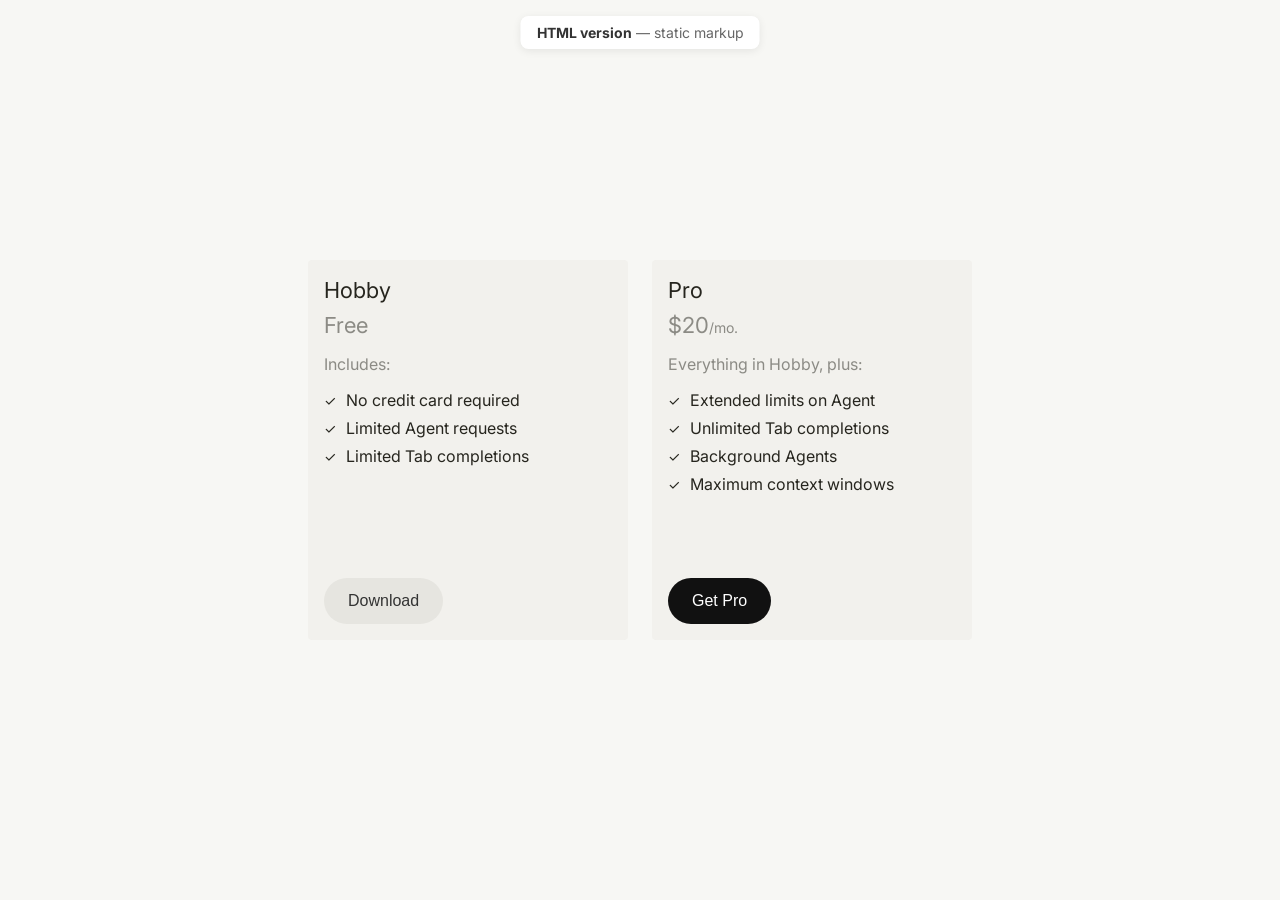
==== index.html @ 7db70767 "Initial commit" ====
<!DOCTYPE html>
<html lang="en">
<head>
    <meta charset="UTF-8">
    <meta name="viewport" content="width=device-width, initial-scale=1.0">
    <title>Pricing Plans — HTML version</title>
    <link rel="preconnect" href="https://fonts.googleapis.com">
    <link rel="preconnect" href="https://fonts.gstatic.com" crossorigin>
    <link href="https://fonts.googleapis.com/css2?family=Inter:wght@400;500;600;700&display=swap" rel="stylesheet">
    <link rel="stylesheet" href="styles.css">
</head>
<body>
    <p class="page-label"><strong>HTML version</strong> — static markup</p>
    <div class="cards-container">
        <div class="card">
            <div class="card-top">
                <h3 class="card-title">Hobby</h3>
                <p class="card-price">
                    <span class="card-price-amount">Free</span>
                </p>
                <div class="card-content">
                    <p class="includes-text">Includes:</p>
                    <ul class="features-list">
                        <li>
                            <span class="checkmark">✓</span>
                            No credit card required
                        </li>
                        <li>
                            <span class="checkmark">✓</span>
                            Limited Agent requests
                        </li>
                        <li>
                            <span class="checkmark">✓</span>
                            Limited Tab completions
                        </li>
                    </ul>
                </div>
            </div>
            <button class="download-button secondary">Download</button>
        </div>
        <div class="card">
            <div class="card-top">
                <h3 class="card-title">Pro</h3>
                <p class="card-price">
                    <span class="card-price-amount">$20</span>
                    <span class="card-price-period">/mo.</span>
                </p>
                <div class="card-content">
                    <p class="includes-text">Everything in Hobby, plus:</p>
                    <ul class="features-list">
                        <li>
                            <span class="checkmark">✓</span>
                            Extended limits on Agent
                        </li>
                        <li>
                            <span class="checkmark">✓</span>
                            Unlimited Tab completions
                        </li>
                        <li>
                            <span class="checkmark">✓</span>
                            Background Agents
                        </li>
                        <li>
                            <span class="checkmark">✓</span>
                            Maximum context windows
                        </li>
                    </ul>
                </div>
            </div>
            <button class="download-button primary">Get Pro</button>
        </div>
    </div>
</body>
</html>
---- styles.css ----
* {
    margin: 0;
    padding: 0;
    box-sizing: border-box;
}

body {
    font-family: 'Inter', -apple-system, BlinkMacSystemFont, 'Segoe UI', Roboto, sans-serif;
    background-color: #f7f7f4;
    display: flex;
    justify-content: center;
    align-items: center;
    min-height: 100vh;
    padding: 20px;
}

.cards-container {
    display: flex;
    flex-direction: row;
    gap: 24px;
    flex-wrap: nowrap;
    justify-content: center;
    align-items: flex-start;
}

.card {
    display: flex;
    flex-direction: column;
    min-height: 380px;
    background-color: #f2f1ed;
    border-radius: 4px;
    padding: 16px;
    width: 320px;
    flex-shrink: 0;
}

.card-top {
    display: flex;
    flex-direction: column;
}

.card-title {
    font-size: 22px;
    line-height: 28px;
    font-weight: 400;
    color: #26251e;
    margin-bottom: 8px;
}

.card-price {
    font-size: 20px;
    color: rgba(38, 37, 30, 0.5);
    display: inline-flex;
    align-items: baseline;
}

.card-price-amount {
    font-size: 22px;
    font-weight: 400;
    color: rgba(38, 37, 30, 0.5);
}

.card-price-period {
    font-size: 14px;
    color: rgba(38, 37, 30, 0.5);
}

.card-content {
    margin-bottom: 32px;
}

.includes-text {
    font-size: 16px;
    color: rgba(38, 37, 30, 0.5);
    margin: 16px 0px;
}

.features-list {
    list-style: none;
    padding: 0;
}

.features-list li {
    display: flex;
    align-items: center;
    margin-bottom: 8px;
    font-size: 16px;
    color: #26251e;
}

.checkmark {
    color: #26251e;
    font-size: 14px;
    margin-right: 10px;
    font-weight: 400;
}

.download-button {
    margin-top: auto;
    width: fit-content;
    background-color: #e6e5e0;
    border: none;
    border-radius: 999px;
    padding: 14px 24px;
    font-size: 16px;
    font-weight: 500;
    color: #333;
    cursor: pointer;
    transition: background-color 0.2s ease;
}

.download-button:hover {
    background-color: #D8D6CE;
}

.download-button:active {
    background-color: #D8D6CE;
}

.download-button.primary {
    background-color: #111;
    color: #fff;
}

.download-button.primary:hover {
    background-color: #333;
}

.download-button.primary:active {
    background-color: #333;
}

.page-label {
    position: fixed;
    top: 16px;
    left: 50%;
    transform: translateX(-50%);
    font-size: 14px;
    color: #666;
    background: #fff;
    padding: 8px 16px;
    border-radius: 8px;
    box-shadow: 0 2px 8px rgba(0,0,0,0.08);
}

.page-label strong {
    color: #333;
}
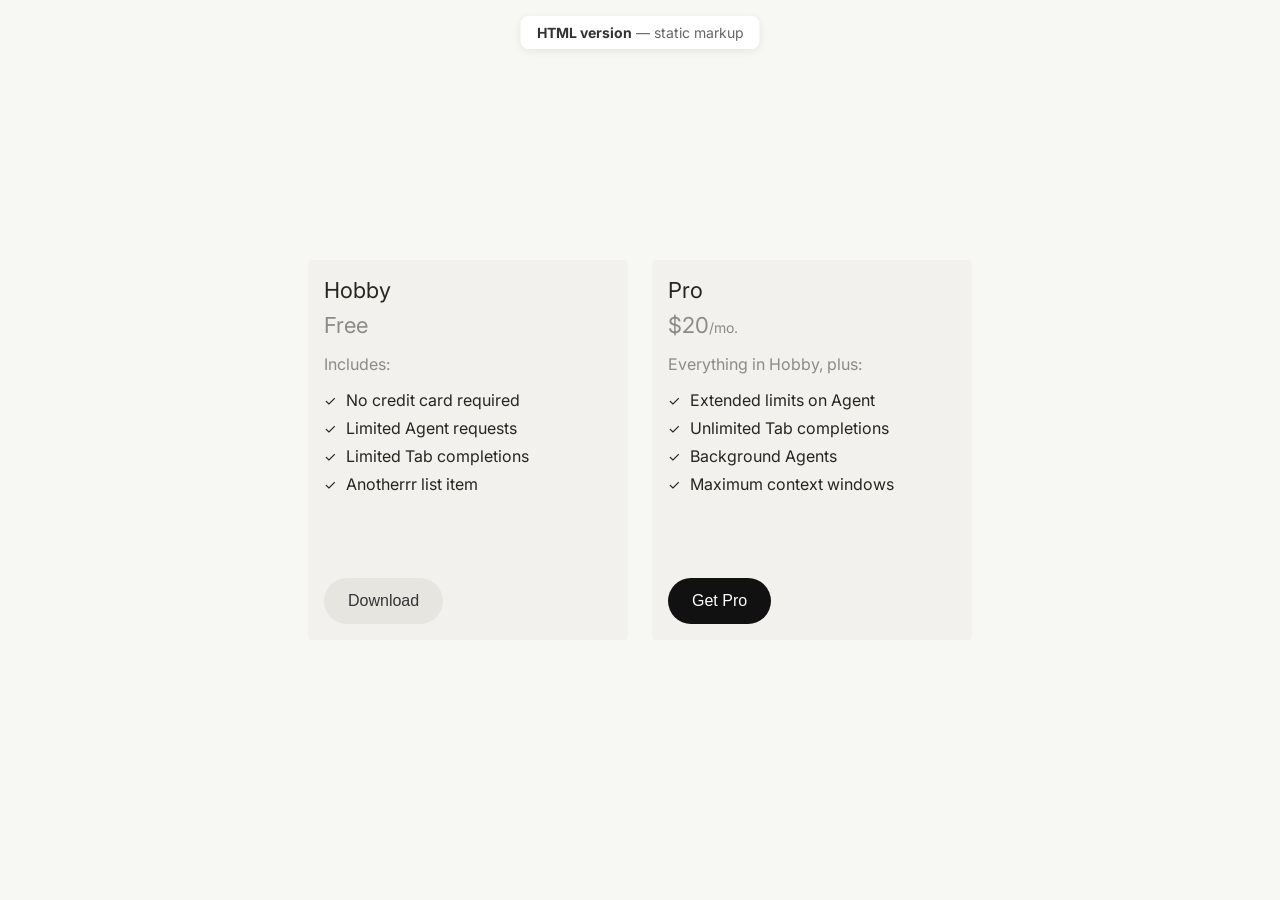
==== commit 10e9b624: "Added a tierary button Added new button type" ====
--- a/index.html
+++ b/index.html
@@ -32,6 +32,10 @@
                         <li>
                             <span class="checkmark">✓</span>
                             Limited Tab completions
+                        </li>
+                        <li>
+                            <span class="checkmark">✓</span>
+                            Anotherrr list item
                         </li>
                     </ul>
                 </div>
--- a/styles.css
+++ b/styles.css
@@ -130,6 +130,20 @@
     background-color: #333;
 }
 
+.download-button.tierary {
+    background-color: transparent;
+    border: 1px solid #585858;
+    color: #3a3a3a;
+}
+
+.download-button.tierary:hover {
+    background-color: #D8D6CE;
+}
+
+.download-button.tierary:active {
+    background-color: #333;
+}
+
 .page-label {
     position: fixed;
     top: 16px;
